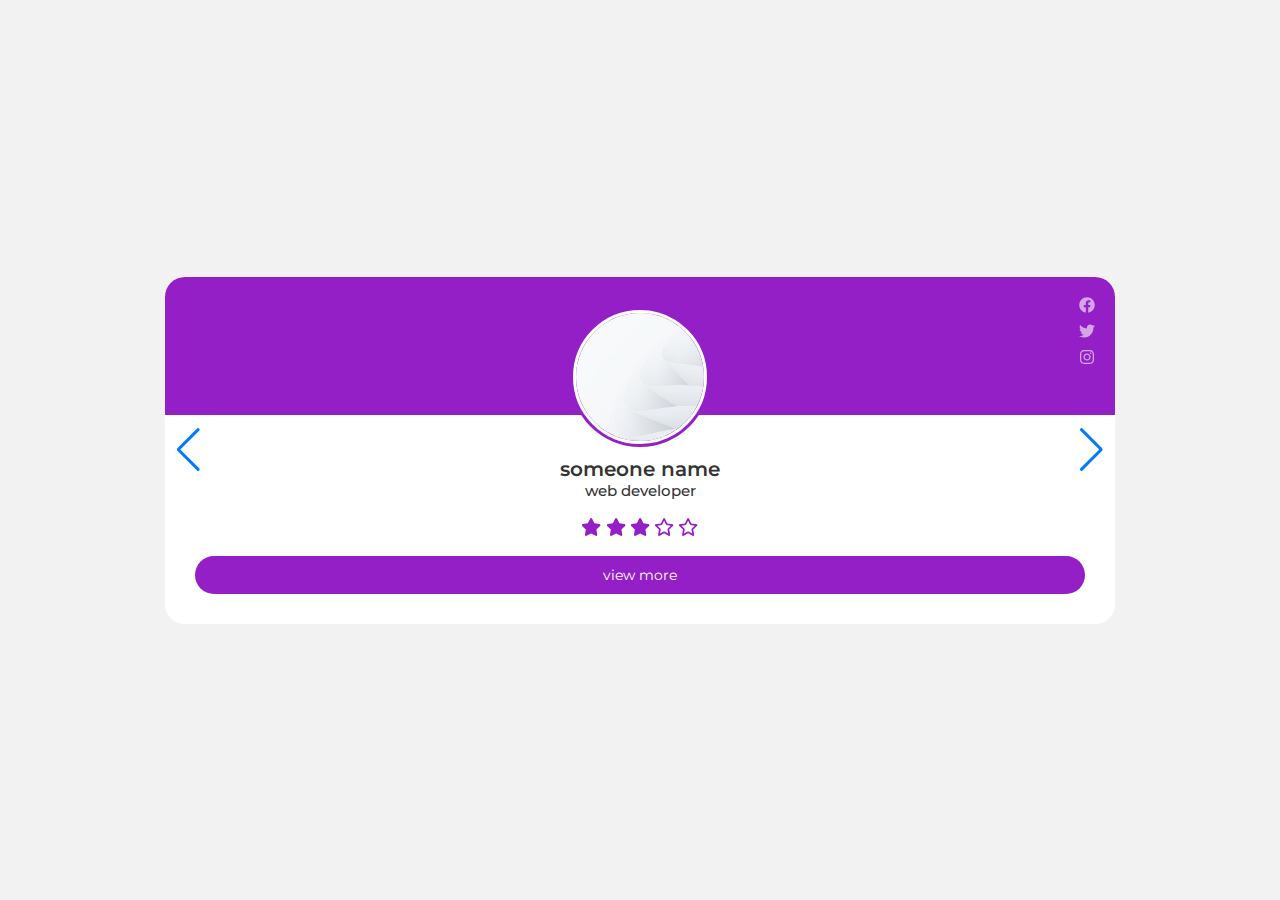
==== slider.html @ 74b423f5 "new files" ====
<!DOCTYPE html>
<html lang="en">

<head>
    <meta charset="UTF-8">
    <meta http-equiv="X-UA-Compatible" content="IE=edge">
    <meta name="viewport" content="width=device-width, initial-scale=1.0">
    <title>Document</title>
    <link rel="stylesheet" href="./assets/css/slider.css">
    <link rel="stylesheet" href="./assets/css/all.min.css">
    <link rel="preconnect" href="https://fonts.googleapis.com">
    <link rel="preconnect" href="https://fonts.gstatic.com" crossorigin>
    <link
        href="https://fonts.googleapis.com/css2?family=Lato:wght@300;400;700&family=Montserrat:wght@300;400;500;600;700&display=swap"
        rel="stylesheet">
    <link rel="stylesheet" href="https://cdn.jsdelivr.net/npm/swiper@9/swiper-bundle.min.css" />


</head>

<body>
    <!-- <section class="search">
        <input type="text" placeholder="Search to view more">
        <div>
            <i class="fa fa-search" aria-hidden="true"></i>

        </div>

    </section> -->
    <section>
        <div class="swiper mySwiper container">
            <div class="swiper-wrapper content">
                <div class="swiper-slide card">
                    <div class="card-content">
                        <div class="image">
                            <img src="./assets/images/background.jpg" alt="image">
                        </div>

                        <div class="media-icons">
                            <i class="fab fa-facebook" aria-hidden="true"></i>
                            <i class="fab fa-twitter" aria-hidden="true"></i>
                            <i class="fab fa-instagram" aria-hidden="true"></i>

                        </div>

                        <div class="name-profession">
                            <span class="name">someone name</span>
                            <span class="profession">web developer</span>
                        </div>

                        <div class="rating">
                            <i class="fa fa-star" aria-hidden="true"></i>
                            <i class="fa fa-star" aria-hidden="true"></i>
                            <i class="fa fa-star" aria-hidden="true"></i>
                            <i class="far fa-star" aria-hidden="true"></i>
                            <i class="far fa-star" aria-hidden="true"></i>
                        </div>

                        <div class="buttons">
                            <button class="view-more"> view more</button>

                        </div>
                    </div>
                </div>
            </div>

            <div class="swiper-button-next"></div>
            <div class="swiper-button-prev"></div>
            <div class="swiper-pagination"></div>
    </section>





    <script>
        var swiper = new Swiper(".mySwiper", {
            slidesPerView: 1,
            spaceBetween: 30,
            loop: true,
            pagination: {
                el: ".swiper-pagination",
                clickable: true,
            },
            navigation: {
                nextEl: ".swiper-button-next",
                prevEl: ".swiper-button-prev",
            },
        });
    </script>

    <script src="./assets/js/all.min.js"></script>
    <script src="./assets/js/slider.js"></script>
</body>

</html>
---- assets/css/slider.css ----
*{
    margin: 0px;
    padding: 0px;
    box-sizing: border-box;
    font-family:Montserrat ;
}
body{
    height: 100vh;
    background-color: #f2f2f2;
    display: flex;
    justify-content: center;
    align-items: center;
}
.swiper{
    width: 950px;
}
.search {
    width: 600px;
    border-bottom: 1px solid #000000;
    display: flex;
    justify-content: space-between;
    margin: auto;
    margin-top: 79px;
    margin-bottom: 36px;
}

.search input {
    height: 24px;
    width: 163px;
    line-height: 24px;
    padding-left: 10px;
    /* border-radius: null; */
    color: #938C8C;
    border: none;
    background-color: transparent;

}

.search div {
    margin-right: 10px;
}
section{
    display: flex;
    justify-content: center;
    align-items: center;
} 
.card{
    background-color: #fff;
    border-radius: 20px;
    position: relative;
    margin: 20px 0px;
    width: 280px;
}
.card::before{
    content: "";
    position: absolute;
    height: 40%;
    width: 100%;
    background-color: rgb(149, 31, 199);
    border-radius: 20px 20px 0px 0px;
}
.card .card-content{
    padding: 30px;
    display: flex;
    flex-direction: column;
    align-items: center;
    position: relative;
    /* ========= */
    z-index: 100;
}

section .card .image{
    width: 140px;
    height: 140px;
    padding: 3px;
    border-radius: 50%;
    background-color: rgb(149, 31, 199);
}
section .card .image img{
    width: 100%;
    height: 100%;
    object-fit: cover;
    border-radius: 50%;
    border: 3px solid white;
}
.card .media-icons{
    position: absolute;
    top: 10px;
    right: 20px;
    display: flex;
    flex-direction: column;
    align-items: center;
}
.card .media-icons .fab ,.fa-facebook ,.fa-twitter,.fa-instagram{
    color: #fff;
    margin-top: 10px;
    opacity: 0.6;
    transition: all 0.3s ease;
    cursor: pointer;
}
.card .media-icons .fab ,.fa-facebook:hover ,.fa-twitter:hover,.fa-instagram:hover{
    opacity: 1;
   
}
.card .name-profession{
    display: flex;
    flex-direction: column;
    align-items: center;
    margin-top: 10px;
    color: #333;
}
.card .name-profession .name{
    font-size: 20px;
    font-weight: 600;
}
.card .name-profession .profession{
    font-size: 15px;
    font-weight: 500;
}
.card .rating{
    display: flex;
    align-items: center;
    margin-top: 18px;
}
.card .rating .fa ,.fa-star{
    font-size: 18px;
    color: rgb(149, 31, 199);
    margin: 0px 2px;
}
.card .buttons{
    width: 100%;
    display: flex;
    justify-content: center;
    align-items: center;
    margin-top: 20px;
}
.card .buttons button{
    padding: 10px;
    width: 100%;
    background-color:rgb(149, 31, 199) ;
    color: #fff;
    border: none;
    border-radius: 20px;
    font-size: 14px;
    transition: all 0.3s ease;
    cursor: pointer;

}
.card .buttons button:hover{
    background-color: rgb(188, 58, 249);
}
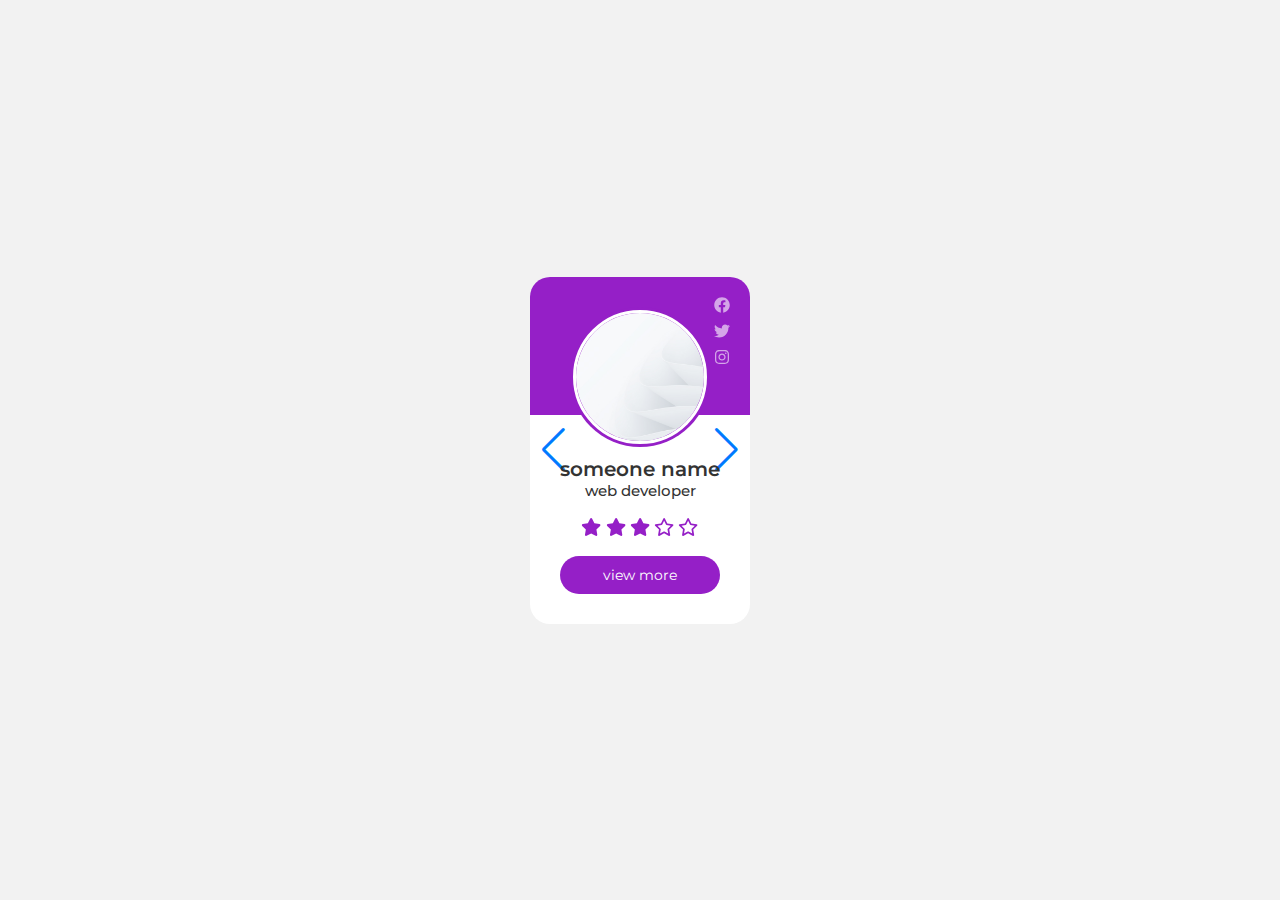
==== commit f994094f: "using grid to make slider into index.html" ====
--- a/slider.html
+++ b/slider.html
@@ -61,7 +61,7 @@
 
                         </div>
                     </div>
-                </div>
+
             </div>
 
             <div class="swiper-button-next"></div>
@@ -90,7 +90,7 @@
     </script>
 
     <script src="./assets/js/all.min.js"></script>
-    <script src="./assets/js/slider.js"></script>
+    <!-- <script src="./assets/js/slider.js"></script> -->
 </body>
 
 </html>--- a/assets/css/slider.css
+++ b/assets/css/slider.css
@@ -11,9 +11,7 @@
     justify-content: center;
     align-items: center;
 }
-.swiper{
-    width: 950px;
-}
+
 .search {
     width: 600px;
     border-bottom: 1px solid #000000;
@@ -44,12 +42,14 @@
     justify-content: center;
     align-items: center;
 } 
+
 .card{
     background-color: #fff;
     border-radius: 20px;
     position: relative;
     margin: 20px 0px;
     width: 280px;
+    
 }
 .card::before{
     content: "";
